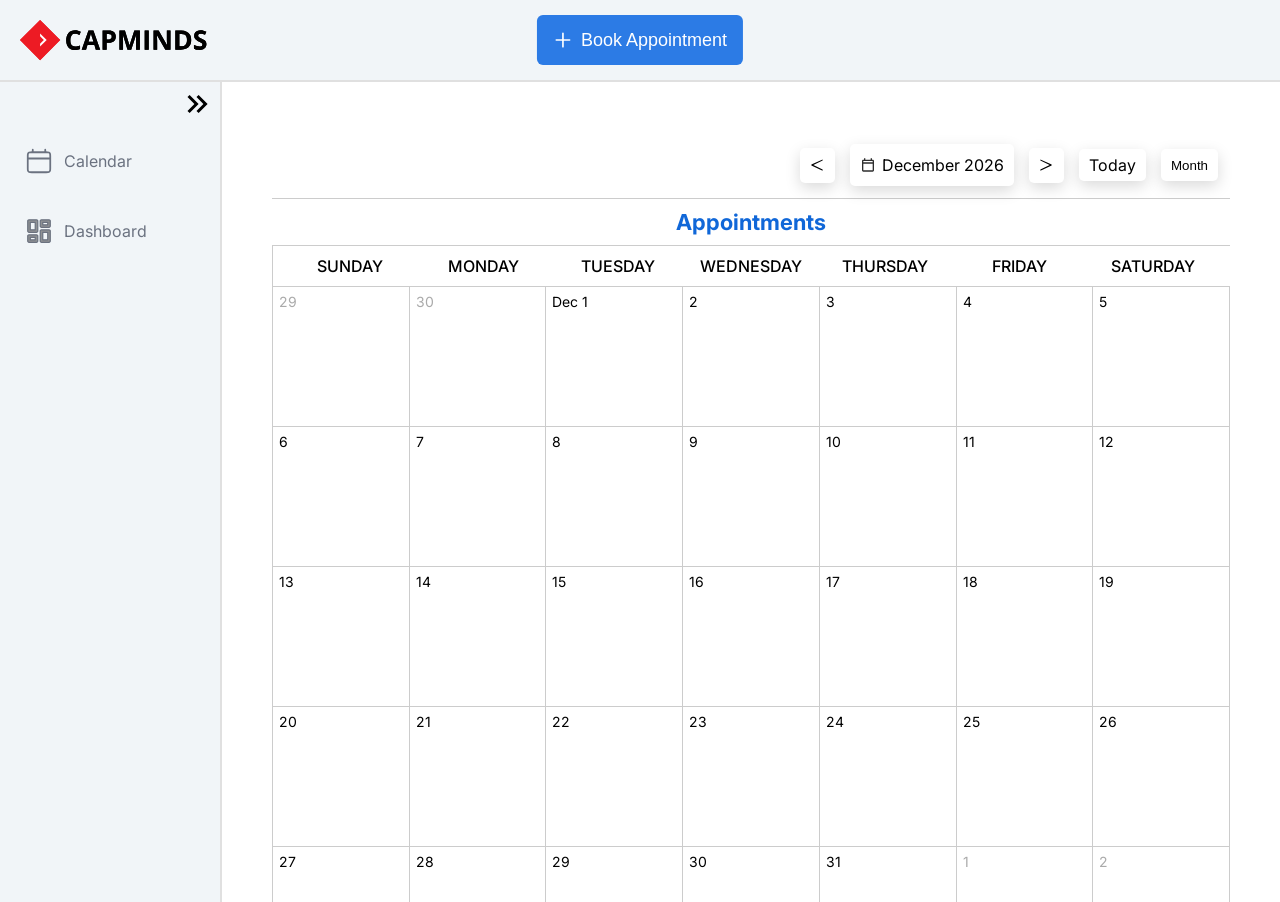
==== index.html @ d67159ab "fix index filename" ====
<!DOCTYPE html>
<html lang="en">
<head>
    <meta charset="UTF-8">
    <meta name="viewport" content="width=device-width, initial-scale=1.0">
    <title>Capminds</title>
    <link rel="stylesheet" href="Styles/index.css">
    <link rel="preload" href="https://fonts.googleapis.com/css2?family=Inter:wght@400;500;600&display=swap" as="style">
    <link href="https://fonts.googleapis.com/css2?family=Inter:wght@400;500;600&display=swap" rel="stylesheet">
</head>
<body>
     <div class="nav-bar">
            <div class="logo">
                <svg width="188" height="41" viewBox="0 0 188 41" fill="none" xmlns="http://www.w3.org/2000/svg">
                    <path d="M20.0831 0L40.1662 20.0831L20.0831 40.1662L0 20.0831L20.0831 0Z" fill="#ED1B24"/>

                    <path fill-rule="evenodd" clip-rule="evenodd" d="M23.8531 19.9994L20.0831 16.2294V13.3887L26.6938 19.9994L20.0831 26.61L20.0833 23.7693L23.8531 19.9994Z" fill="white"/>

                    <path d="M55.1543 13.6568C54.3786 13.6568 53.69 13.8093 53.0885 14.1144C52.4958 14.4108 51.9946 14.8423 51.5849 15.4088C51.1839 15.9754 50.8788 16.6597 50.6696 17.4616C50.4604 18.2635 50.3558 19.1657 50.3558 20.1681C50.3558 21.5192 50.5215 22.6741 50.8527 23.633C51.1926 24.5831 51.7156 25.3109 52.4217 25.8165C53.1277 26.3133 54.0386 26.5618 55.1543 26.5618C55.9301 26.5618 56.7059 26.4746 57.4817 26.3003C58.2662 26.1259 59.116 25.8775 60.0313 25.555V28.9545C59.1858 29.3031 58.3533 29.5516 57.534 29.6997C56.7146 29.8566 55.795 29.9351 54.7752 29.9351C52.8052 29.9351 51.1839 29.5298 49.9113 28.7191C48.6474 27.8998 47.7104 26.7579 47.1002 25.2935C46.49 23.8204 46.1849 22.1032 46.1849 20.142C46.1849 18.695 46.3811 17.3701 46.7733 16.1672C47.1656 14.9643 47.7409 13.9227 48.4992 13.0423C49.2576 12.1619 50.1946 11.482 51.3103 11.0026C52.426 10.5232 53.7074 10.2835 55.1543 10.2835C56.1045 10.2835 57.0546 10.4055 58.0047 10.6496C58.9635 10.8849 59.8787 11.2118 60.7504 11.6302L59.4429 14.9251C58.7282 14.5851 58.009 14.2888 57.2856 14.036C56.5621 13.7832 55.8517 13.6568 55.1543 13.6568ZM75.8127 29.6736L74.4268 25.1235H67.4578L66.0719 29.6736H61.7049L68.4515 10.4796H73.4069L80.1797 29.6736H75.8127ZM73.4592 21.724L72.0733 17.2786C71.9861 16.9822 71.8685 16.603 71.7203 16.141C71.5808 15.6703 71.437 15.1953 71.2888 14.7159C71.1493 14.2277 71.036 13.805 70.9489 13.4476C70.8617 13.805 70.7397 14.2495 70.5828 14.7812C70.4346 15.3042 70.2907 15.8011 70.1513 16.2718C70.0118 16.7425 69.9116 17.0781 69.8506 17.2786L68.4777 21.724H73.4592ZM88.7046 10.558C91.1714 10.558 92.9714 11.0898 94.1045 12.1532C95.2377 13.2079 95.8043 14.6636 95.8043 16.5202C95.8043 17.357 95.6779 18.1589 95.4251 18.926C95.1723 19.6843 94.7583 20.3599 94.183 20.9526C93.6164 21.5453 92.8581 22.016 91.908 22.3647C90.9578 22.7046 89.7855 22.8746 88.3908 22.8746H86.6518V29.6736H82.5986V10.558H88.7046ZM88.4954 13.8791H86.6518V19.5536H87.9855C88.7438 19.5536 89.4019 19.4534 89.9598 19.2529C90.5177 19.0524 90.9491 18.7386 91.2542 18.3115C91.5593 17.8844 91.7118 17.3352 91.7118 16.664C91.7118 15.7226 91.4503 15.0253 90.9273 14.572C90.4043 14.1101 89.5937 13.8791 88.4954 13.8791ZM107.506 29.6736L102.904 14.6766H102.786C102.804 15.034 102.83 15.5745 102.865 16.2979C102.908 17.0127 102.948 17.7754 102.982 18.586C103.017 19.3967 103.035 20.1289 103.035 20.7826V29.6736H99.413V10.558H104.931L109.455 25.1758H109.533L114.331 10.558H119.849V29.6736H116.07V20.6257C116.07 20.0243 116.079 19.3313 116.097 18.5468C116.123 17.7623 116.153 17.0171 116.188 16.311C116.223 15.5962 116.249 15.0602 116.267 14.7028H116.149L111.22 29.6736H107.506ZM124.674 29.6736V10.558H128.727V29.6736H124.674ZM150.497 29.6736H145.345L137.03 15.2127H136.912C136.947 15.8142 136.977 16.42 137.003 17.0301C137.03 17.6403 137.056 18.2505 137.082 18.8606C137.108 19.4621 137.134 20.0679 137.16 20.678V29.6736H133.539V10.558H138.651L146.953 24.8751H147.045C147.027 24.2824 147.006 23.694 146.98 23.11C146.953 22.526 146.927 21.9419 146.901 21.3579C146.884 20.7739 146.866 20.1899 146.849 19.6059V10.558H150.497V29.6736ZM171.181 19.9328C171.181 22.0858 170.767 23.8858 169.939 25.3327C169.12 26.771 167.93 27.8562 166.37 28.5884C164.809 29.3118 162.931 29.6736 160.734 29.6736H155.321V10.558H161.323C163.328 10.558 165.067 10.9154 166.54 11.6302C168.013 12.3362 169.155 13.3866 169.965 14.7812C170.776 16.1672 171.181 17.8844 171.181 19.9328ZM166.971 20.0374C166.971 18.6253 166.762 17.466 166.344 16.5594C165.934 15.6442 165.324 14.9687 164.513 14.5328C163.711 14.097 162.717 13.8791 161.532 13.8791H159.375V26.3264H161.114C163.092 26.3264 164.561 25.799 165.52 24.7443C166.487 23.6896 166.971 22.1206 166.971 20.0374ZM186.427 24.3652C186.427 25.4983 186.152 26.4833 185.603 27.3201C185.054 28.1569 184.252 28.8019 183.197 29.2552C182.151 29.7085 180.878 29.9351 179.379 29.9351C178.717 29.9351 178.067 29.8915 177.431 29.8043C176.803 29.7172 176.198 29.5908 175.614 29.4252C175.038 29.2508 174.489 29.0373 173.966 28.7845V25.0189C174.873 25.4199 175.814 25.7816 176.79 26.1041C177.767 26.4266 178.734 26.5879 179.693 26.5879C180.355 26.5879 180.887 26.5007 181.288 26.3264C181.698 26.1521 181.994 25.9124 182.177 25.6073C182.36 25.3022 182.452 24.9535 182.452 24.5613C182.452 24.0819 182.291 23.6722 181.968 23.3322C181.646 22.9923 181.201 22.6741 180.634 22.3778C180.077 22.0814 179.445 21.7633 178.739 21.4233C178.294 21.2141 177.81 20.9613 177.287 20.665C176.764 20.3599 176.267 19.9894 175.797 19.5536C175.326 19.1178 174.938 18.5904 174.633 17.9715C174.337 17.3439 174.188 16.5943 174.188 15.7226C174.188 14.5808 174.45 13.6045 174.973 12.7939C175.496 11.9832 176.241 11.3643 177.209 10.9372C178.185 10.5014 179.336 10.2835 180.661 10.2835C181.654 10.2835 182.6 10.4011 183.498 10.6365C184.404 10.8631 185.35 11.1944 186.335 11.6302L185.028 14.7812C184.147 14.4239 183.358 14.1493 182.661 13.9575C181.964 13.757 181.253 13.6568 180.53 13.6568C180.024 13.6568 179.593 13.7396 179.235 13.9052C178.878 14.0621 178.608 14.2888 178.425 14.5851C178.242 14.8728 178.15 15.2084 178.15 15.5919C178.15 16.0452 178.281 16.4287 178.542 16.7425C178.813 17.0476 179.214 17.3439 179.745 17.6316C180.286 17.9192 180.957 18.2548 181.759 18.6383C182.735 19.1003 183.568 19.5841 184.256 20.0897C184.953 20.5865 185.49 21.1749 185.864 21.8548C186.239 22.526 186.427 23.3628 186.427 24.3652Z" fill="black"/>
                    <path d="M20.0831 0L40.1662 20.0831L20.0831 40.1662L0 20.0831L20.0831 0Z" fill="#ED1B24"/>

                    <path fill-rule="evenodd" clip-rule="evenodd" d="M23.8531 19.9994L20.0831 16.2294V13.3887L26.6938 19.9994L20.0831 26.61L20.0833 23.7693L23.8531 19.9994Z" fill="white"/>

                    <path d="M55.1543 13.6568C54.3786 13.6568 53.69 13.8093 53.0885 14.1144C52.4958 14.4108 51.9946 14.8423 51.5849 15.4088C51.1839 15.9754 50.8788 16.6597 50.6696 17.4616C50.4604 18.2635 50.3558 19.1657 50.3558 20.1681C50.3558 21.5192 50.5215 22.6741 50.8527 23.633C51.1926 24.5831 51.7156 25.3109 52.4217 25.8165C53.1277 26.3133 54.0386 26.5618 55.1543 26.5618C55.9301 26.5618 56.7059 26.4746 57.4817 26.3003C58.2662 26.1259 59.116 25.8775 60.0313 25.555V28.9545C59.1858 29.3031 58.3533 29.5516 57.534 29.6997C56.7146 29.8566 55.795 29.9351 54.7752 29.9351C52.8052 29.9351 51.1839 29.5298 49.9113 28.7191C48.6474 27.8998 47.7104 26.7579 47.1002 25.2935C46.49 23.8204 46.1849 22.1032 46.1849 20.142C46.1849 18.695 46.3811 17.3701 46.7733 16.1672C47.1656 14.9643 47.7409 13.9227 48.4992 13.0423C49.2576 12.1619 50.1946 11.482 51.3103 11.0026C52.426 10.5232 53.7074 10.2835 55.1543 10.2835C56.1045 10.2835 57.0546 10.4055 58.0047 10.6496C58.9635 10.8849 59.8787 11.2118 60.7504 11.6302L59.4429 14.9251C58.7282 14.5851 58.009 14.2888 57.2856 14.036C56.5621 13.7832 55.8517 13.6568 55.1543 13.6568ZM75.8127 29.6736L74.4268 25.1235H67.4578L66.0719 29.6736H61.7049L68.4515 10.4796H73.4069L80.1797 29.6736H75.8127ZM73.4592 21.724L72.0733 17.2786C71.9861 16.9822 71.8685 16.603 71.7203 16.141C71.5808 15.6703 71.437 15.1953 71.2888 14.7159C71.1493 14.2277 71.036 13.805 70.9489 13.4476C70.8617 13.805 70.7397 14.2495 70.5828 14.7812C70.4346 15.3042 70.2907 15.8011 70.1513 16.2718C70.0118 16.7425 69.9116 17.0781 69.8506 17.2786L68.4777 21.724H73.4592ZM88.7046 10.558C91.1714 10.558 92.9714 11.0898 94.1045 12.1532C95.2377 13.2079 95.8043 14.6636 95.8043 16.5202C95.8043 17.357 95.6779 18.1589 95.4251 18.926C95.1723 19.6843 94.7583 20.3599 94.183 20.9526C93.6164 21.5453 92.8581 22.016 91.908 22.3647C90.9578 22.7046 89.7855 22.8746 88.3908 22.8746H86.6518V29.6736H82.5986V10.558H88.7046ZM88.4954 13.8791H86.6518V19.5536H87.9855C88.7438 19.5536 89.4019 19.4534 89.9598 19.2529C90.5177 19.0524 90.9491 18.7386 91.2542 18.3115C91.5593 17.8844 91.7118 17.3352 91.7118 16.664C91.7118 15.7226 91.4503 15.0253 90.9273 14.572C90.4043 14.1101 89.5937 13.8791 88.4954 13.8791ZM107.506 29.6736L102.904 14.6766H102.786C102.804 15.034 102.83 15.5745 102.865 16.2979C102.908 17.0127 102.948 17.7754 102.982 18.586C103.017 19.3967 103.035 20.1289 103.035 20.7826V29.6736H99.413V10.558H104.931L109.455 25.1758H109.533L114.331 10.558H119.849V29.6736H116.07V20.6257C116.07 20.0243 116.079 19.3313 116.097 18.5468C116.123 17.7623 116.153 17.0171 116.188 16.311C116.223 15.5962 116.249 15.0602 116.267 14.7028H116.149L111.22 29.6736H107.506ZM124.674 29.6736V10.558H128.727V29.6736H124.674ZM150.497 29.6736H145.345L137.03 15.2127H136.912C136.947 15.8142 136.977 16.42 137.003 17.0301C137.03 17.6403 137.056 18.2505 137.082 18.8606C137.108 19.4621 137.134 20.0679 137.16 20.678V29.6736H133.539V10.558H138.651L146.953 24.8751H147.045C147.027 24.2824 147.006 23.694 146.98 23.11C146.953 22.526 146.927 21.9419 146.901 21.3579C146.884 20.7739 146.866 20.1899 146.849 19.6059V10.558H150.497V29.6736ZM171.181 19.9328C171.181 22.0858 170.767 23.8858 169.939 25.3327C169.12 26.771 167.93 27.8562 166.37 28.5884C164.809 29.3118 162.931 29.6736 160.734 29.6736H155.321V10.558H161.323C163.328 10.558 165.067 10.9154 166.54 11.6302C168.013 12.3362 169.155 13.3866 169.965 14.7812C170.776 16.1672 171.181 17.8844 171.181 19.9328ZM166.971 20.0374C166.971 18.6253 166.762 17.466 166.344 16.5594C165.934 15.6442 165.324 14.9687 164.513 14.5328C163.711 14.097 162.717 13.8791 161.532 13.8791H159.375V26.3264H161.114C163.092 26.3264 164.561 25.799 165.52 24.7443C166.487 23.6896 166.971 22.1206 166.971 20.0374ZM186.427 24.3652C186.427 25.4983 186.152 26.4833 185.603 27.3201C185.054 28.1569 184.252 28.8019 183.197 29.2552C182.151 29.7085 180.878 29.9351 179.379 29.9351C178.717 29.9351 178.067 29.8915 177.431 29.8043C176.803 29.7172 176.198 29.5908 175.614 29.4252C175.038 29.2508 174.489 29.0373 173.966 28.7845V25.0189C174.873 25.4199 175.814 25.7816 176.79 26.1041C177.767 26.4266 178.734 26.5879 179.693 26.5879C180.355 26.5879 180.887 26.5007 181.288 26.3264C181.698 26.1521 181.994 25.9124 182.177 25.6073C182.36 25.3022 182.452 24.9535 182.452 24.5613C182.452 24.0819 182.291 23.6722 181.968 23.3322C181.646 22.9923 181.201 22.6741 180.634 22.3778C180.077 22.0814 179.445 21.7633 178.739 21.4233C178.294 21.2141 177.81 20.9613 177.287 20.665C176.764 20.3599 176.267 19.9894 175.797 19.5536C175.326 19.1178 174.938 18.5904 174.633 17.9715C174.337 17.3439 174.188 16.5943 174.188 15.7226C174.188 14.5808 174.45 13.6045 174.973 12.7939C175.496 11.9832 176.241 11.3643 177.209 10.9372C178.185 10.5014 179.336 10.2835 180.661 10.2835C181.654 10.2835 182.6 10.4011 183.498 10.6365C184.404 10.8631 185.35 11.1944 186.335 11.6302L185.028 14.7812C184.147 14.4239 183.358 14.1493 182.661 13.9575C181.964 13.757 181.253 13.6568 180.53 13.6568C180.024 13.6568 179.593 13.7396 179.235 13.9052C178.878 14.0621 178.608 14.2888 178.425 14.5851C178.242 14.8728 178.15 15.2084 178.15 15.5919C178.15 16.0452 178.281 16.4287 178.542 16.7425C178.813 17.0476 179.214 17.3439 179.745 17.6316C180.286 17.9192 180.957 18.2548 181.759 18.6383C182.735 19.1003 183.568 19.5841 184.256 20.0897C184.953 20.5865 185.49 21.1749 185.864 21.8548C186.239 22.526 186.427 23.3628 186.427 24.3652Z" fill="black"/>
                    <defs>
                        <filter id="filter0_d_60_372" x="19.079" y="13.3887" width="8.61903" height="15.2296" filterUnits="userSpaceOnUse" color-interpolation-filters="sRGB">
                            <feFlood flood-opacity="0" result="BackgroundImageFix"/>
                            <feColorMatrix in="SourceAlpha" type="matrix" values="0 0 0 0 0 0 0 0 0 0 0 0 0 0 0 0 0 0 127 0" result="hardAlpha"/>
                            <feOffset dy="1.00415"/>
                            <feGaussianBlur stdDeviation="0.502077"/>
                            <feComposite in2="hardAlpha" operator="out"/>
                            <feColorMatrix type="matrix" values="0 0 0 0 0 0 0 0 0 0 0 0 0 0 0 0 0 0 0.25 0"/>
                            <feBlend mode="normal" in2="BackgroundImageFix" result="effect1_dropShadow_60_372"/>
                            <feBlend mode="normal" in="SourceGraphic" in2="effect1_dropShadow_60_372" result="shape"/>
                        </filter>
                        <filter id="filter1_d_60_372" x="19.079" y="13.3887" width="8.61903" height="15.2296" filterUnits="userSpaceOnUse" color-interpolation-filters="sRGB">
                            <feFlood flood-opacity="0" result="BackgroundImageFix"/>
                            <feColorMatrix in="SourceAlpha" type="matrix" values="0 0 0 0 0 0 0 0 0 0 0 0 0 0 0 0 0 0 127 0" result="hardAlpha"/>
                            <feOffset dy="1.00415"/>
                            <feGaussianBlur stdDeviation="0.502077"/>
                            <feComposite in2="hardAlpha" operator="out"/>
                            <feColorMatrix type="matrix" values="0 0 0 0 0 0 0 0 0 0 0 0 0 0 0 0 0 0 0.25 0"/>
                            <feBlend mode="normal" in2="BackgroundImageFix" result="effect1_dropShadow_60_372"/>
                            <feBlend mode="normal" in="SourceGraphic" in2="effect1_dropShadow_60_372" result="shape"/>
                        </filter>
                    </defs>
                </svg>

            </div>
            <div class="nav-item">
            <button class="book-btn">
                <svg viewBox="0 0 24 24" fill="none" xmlns="http://www.w3.org/2000/svg" class="plusIcon">
                     <path d="M4 12H20M12 4V20" stroke="currentColor" stroke-width="2" stroke-linecap="round" stroke-linejoin="round">

                </path> 
                </svg>
                Book Appointment
            </button>
            </div>
        </div>
    <div class="container">
       
        <div class="side-dashboard" id="sidebar">
            <div class="slider-icon-box">
                <svg width="24" height="24" viewBox="0 0 24 24" fill="currentColor" xmlns="http://www.w3.org/2000/svg" class="slider-icon">
                    <path d="M9.6 12L5 7.4L6.4 6L12.4 12L6.4 18L5 16.6L9.6 12Z" fill="black"/>
                    <path d="M15.6 12L11 7.4L12.4 6L18.4 12L12.4 18L11 16.6L15.6 12Z" fill="black"/>
                </svg>

            </div>
            <div class="menu-item" data-page="calendar">
                <svg viewBox="0 0 24 24" fill="none" xmlns="http://www.w3.org/2000/svg" class="calIcon">
                    <path d="M3 10H21M7 3V5M17 3V5M6.2 21H17.8C18.9201 21 19.4802 21 19.908 20.782C20.2843 20.5903 20.5903 20.2843 20.782 19.908C21 19.4802 21 18.9201 21 17.8V8.2C21 7.07989 21 6.51984 20.782 6.09202C20.5903 5.71569 20.2843 5.40973 19.908 5.21799C19.4802 5 18.9201 5 17.8 5H6.2C5.0799 5 4.51984 5 4.09202 5.21799C3.71569 5.40973 3.40973 5.71569 3.21799 6.09202C3 6.51984 3 7.07989 3 8.2V17.8C3 18.9201 3 19.4802 3.21799 19.908C3.40973 20.2843 3.71569 20.5903 4.09202 20.782C4.51984 21 5.07989 21 6.2 21Z" stroke="currentColor" stroke-width="1.416" stroke-linecap="round" stroke-linejoin="round">
        
                     </path>
                </svg>
                <span>Calendar</span>
        
            </div>
             <div class="menu-item" data-page="dashboard">
                <svg width="24" height="24" viewBox="0 0 24 24" fill="none"  xmlns="http://www.w3.org/2000/svg" class="dasIcon" stroke-width="1"
     stroke-linecap="round" stroke-linejoin="round">
                    <path d="M13 8V4C13 3.71667 13.096 3.47933 13.288 3.288C13.48 3.09667 13.7173 3.00067 14 3H20C20.2833 3 20.521 3.096 20.713 3.288C20.905 3.48 21.0007 3.71733 21 4V8C21 8.28333 20.904 8.521 20.712 8.713C20.52 8.905 20.2827 9.00067 20 9H14C13.7167 9 13.4793 8.904 13.288 8.712C13.0967 8.52 13.0007 8.28267 13 8ZM3 12V4C3 3.71667 3.096 3.47933 3.288 3.288C3.48 3.09667 3.71733 3.00067 4 3H10C10.2833 3 10.521 3.096 10.713 3.288C10.905 3.48 11.0007 3.71733 11 4V12C11 12.2833 10.904 12.521 10.712 12.713C10.52 12.905 10.2827 13.0007 10 13H4C3.71667 13 3.47933 12.904 3.288 12.712C3.09667 12.52 3.00067 12.2827 3 12ZM13 20V12C13 11.7167 13.096 11.4793 13.288 11.288C13.48 11.0967 13.7173 11.0007 14 11H20C20.2833 11 20.521 11.096 20.713 11.288C20.905 11.48 21.0007 11.7173 21 12V20C21 20.2833 20.904 20.521 20.712 20.713C20.52 20.905 20.2827 21.0007 20 21H14C13.7167 21 13.4793 20.904 13.288 20.712C13.0967 20.52 13.0007 20.2827 13 20ZM3 20V16C3 15.7167 3.096 15.4793 3.288 15.288C3.48 15.0967 3.71733 15.0007 4 15H10C10.2833 15 10.521 15.096 10.713 15.288C10.905 15.48 11.0007 15.7173 11 16V20C11 20.2833 10.904 20.521 10.712 20.713C10.52 20.905 10.2827 21.0007 10 21H4C3.71667 21 3.47933 20.904 3.288 20.712C3.09667 20.52 3.00067 20.2827 3 20ZM5 11H9V5H5V11ZM15 19H19V13H15V19ZM15 7H19V5H15V7ZM5 19H9V17H5V19Z" fill="#2E2E2E" fill-opacity="0.5"/>
                </svg>

                <span>Dashboard</span>
            </div>

            
      

        </div>
        <div id="calendar-container">
       

        </div>
         <div id="dashboard-container" style="display: none;"></div>
        
            <div id="modal-body"></div>
        
         
      
    </div>
    <div id="toast-container">
        <div id="toast" class="toast"></div>
    </div>
    <script src="Scripts/calender.js"></script>
    <script src="Scripts/appointment.js"></script>
    <script src="Scripts/dashboard.js"></script>
    <script src="/Scripts/index.js"></script>
    
</body>
</html>
---- Styles/index.css ----
/* ================= BODY ================= */
body {
    margin: 0;
    padding: 0;
    background-color: #f1f5f8;
    font-family: 'Inter', sans-serif;
}

/* ================= NAVBAR ================= */
.nav-bar {
    background-color: #f1f5f8;
    height: 80px;
    border-bottom: 2px solid #e0e0e0;
    display: flex;
    justify-content: center;
    align-items: center;
    width: 100%;
    position: relative;
}

/* Logo left */
.logo {
    display: flex;
    align-items: center;
    gap: 10px;
    position: absolute;
    left: 20px;
    
}

/* Center content */
.nav-item {
    position: absolute;
    left: 50%;
    transform: translateX(-50%);
}

/* ================= MAIN CONTAINER ================= */
.container {
    display: flex;
    height: calc(100vh - 80px);
}

/* ================= SIDEBAR ================= */
.side-dashboard {
    width: 200px;
    min-width: 200px;
    background-color: #f1f5f8;
    padding: 10px;
    display: flex;
    flex-direction: column;
    gap: 20px;
    border-right: 2px solid #e0e0e0;
    transition: width 0.3s ease;
}

/* Collapsed */
.side-dashboard.collapsed {
    width: 70px;
    min-width: 70px;
}

.side-dashboard.collapsed span {
    display: none;
}

/* ================= MENU ================= */
.menu-item {
    display: flex;
    align-items: center;
    gap: 10px;
    padding: 10px 14px;
    border-radius: 8px;
    cursor: pointer;
    color: #6b7280;
    transition: all 0.2s ease;
}

.menu-item span {
    font-size: 16px;
}

/* Hover */
.menu-item:hover {
    background-color: #e8edf5;
    color: #2563eb;
}

/* Active */
.menu-item.active {
    background-color: #dbeafe;
    color: #2563eb;
}

/* Icons */
.menu-item svg {
    stroke: currentColor;
}

/* ================= BUTTON ================= */
.book-btn {
    display: flex;
    align-items: center;
    justify-content: center;
    height: 50px;
    gap: 8px;
    font-size: 18px;
    padding: 10px 16px;
    border: none;
    border-radius: 6px;
    cursor: pointer;
    background-color: #2C7BE5;
    color: white;
}

/* ================= ICONS ================= */
.calIcon,
.dasIcon {
    width: 30px;
    height: 30px;
}

.plusIcon {
    height: 20px;
    width: 20px;
}

/* ================= SLIDER ================= */
.slider-icon-box {
    display: flex;
    justify-content: flex-end;
}

.slider-icon {
    transform: scale(1.5);
    color: #6b7280;
}

/* ================= CONTENT ================= */
#calendar-container,
#dashboard-container {
    flex: 1;
    padding: 20px;
    overflow-y: auto;
}

/* ================= DASHBOARD WRAPPER ================= */
.dashboard-container {
    width: 95%;
    max-width: 1400px;
    margin: 20px auto;
}

/* ================= TOAST ================= */
#toast-container {
    position: fixed;
    bottom: 20px;
    right: 20px;
    z-index: 99;

    display: flex;
    flex-direction:row;
    align-items: flex-end; /* ensures right alignment */
}

.toast {
    min-width: 220px;
    max-width: 300px;

    background-color: #16a34a;
    color: white;
    padding: 14px 24px;
    border-radius: 10px;
    font-size: 14px;

    box-shadow: 0 6px 20px rgba(0,0,0,0.15);

    opacity: 0;
    transform: translateY(20px);
    transition: all 0.3s ease;
}

.toast.show {
    opacity: 1;
    transform: translateY(0);
}
/* ================= HEADER ================= */
.header {
    display: flex;
    justify-content: space-between;
    align-items: center;
    padding: 15px 20px;
}

/* ================= TABLET ================= */
@media (max-width: 1024px) {

    .side-dashboard {
        width: 160px;
        min-width: 160px;
    }

    .menu-item span {
        font-size: 14px;
    }

    .book-btn {
        font-size: 16px;
        height: 45px;
    }
}
/* ================= NORMAL ================= */
.slider-icon-box {
    display: flex;
    justify-content: flex-end;
}

/* ================= COLLAPSED ================= */
.side-dashboard.collapsed .slider-icon-box {
    justify-content: center;   /* 🔥 center horizontally */
    align-items: center;
    width: 100%;
}

/* Optional: center vertically inside sidebar */
.side-dashboard.collapsed {
    display: flex;
    flex-direction: column;
    align-items: center;       /* 🔥 center everything */
}

/* ================= MOBILE ================= */
@media (max-width: 768px) {

    /* Stack layout */
    .container {
        flex-direction: row;
        height: auto;
    }

    /* Sidebar becomes top bar */
    .side-dashboard {
        flex-direction: column;
        width: 100%;
        min-width: 100%;
        height: auto;
        overflow-x: auto;
        border-right: none;
        border-bottom: 2px solid #e0e0e0;
    }

    .menu-item {
        flex-direction: column;
        font-size: 12px;
        min-width: 70px;
    }

    .menu-item span {
        font-size: 12px;
    }

    /* Navbar fix */
    .logo,
    .nav-item {
        position: static;
        transform: none;
    }

    .nav-bar {
        flex-direction: column;
        height: auto;
        gap: 10px;
        padding: 10px;
    }

    /* Content padding */
    #calendar-container,
    #dashboard-container {
        padding: 10px;
    }
}

/* ================= SMALL MOBILE ================= */
@media (max-width: 480px) {

    .menu-item {
        min-width: 60px;
        padding: 8px;
    }

    .book-btn {
        font-size: 14px;
        padding: 8px 10px;
    }

    .toast {
        font-size: 12px;
        padding: 10px 16px;
    }
}
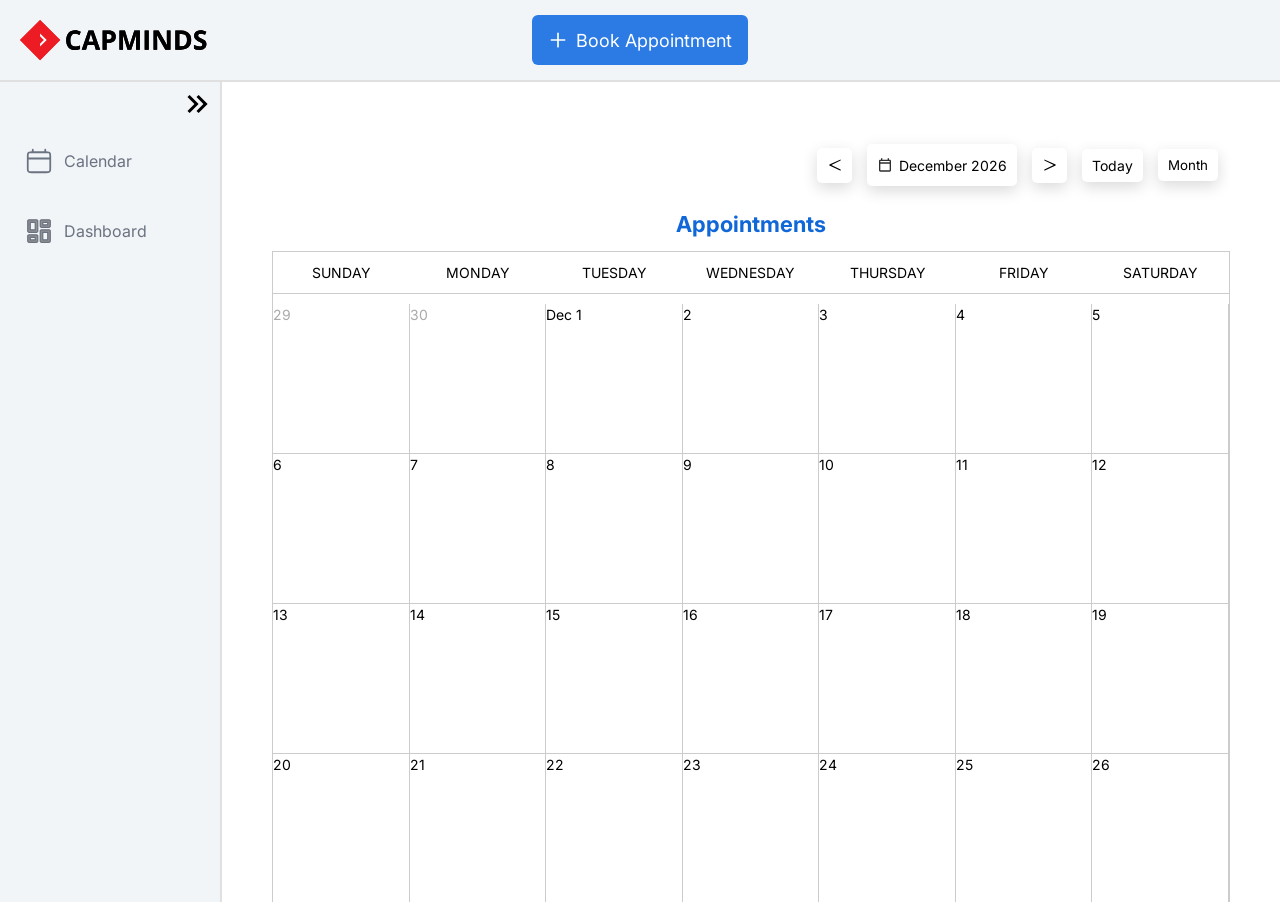
==== commit 4b185c95: "update css changes and fixing responsive bugs" ====
--- a/index.html
+++ b/index.html
@@ -4,8 +4,12 @@
     <meta charset="UTF-8">
     <meta name="viewport" content="width=device-width, initial-scale=1.0">
     <title>Capminds</title>
-    <link rel="stylesheet" href="Styles/index.css">
-    <link rel="preload" href="https://fonts.googleapis.com/css2?family=Inter:wght@400;500;600&display=swap" as="style">
+    <link rel="stylesheet" href="/Styles/main.css">
+    <!-- ✅ Correct Google Fonts loading -->
+<link rel="preconnect" href="https://fonts.googleapis.com">
+<link rel="preconnect" href="https://fonts.gstatic.com" crossorigin>
+
+<link href="https://fonts.googleapis.com/css2?family=Inter:wght@400;500;600&display=swap" rel="stylesheet">
     <link href="https://fonts.googleapis.com/css2?family=Inter:wght@400;500;600&display=swap" rel="stylesheet">
 </head>
 <body>
--- a/Styles/main.css
+++ b/Styles/main.css
@@ -0,0 +1,4 @@
+@import "./index.css";
+@import "./calender.css";
+@import "./appointment.css";
+@import "./dashboard.css";
